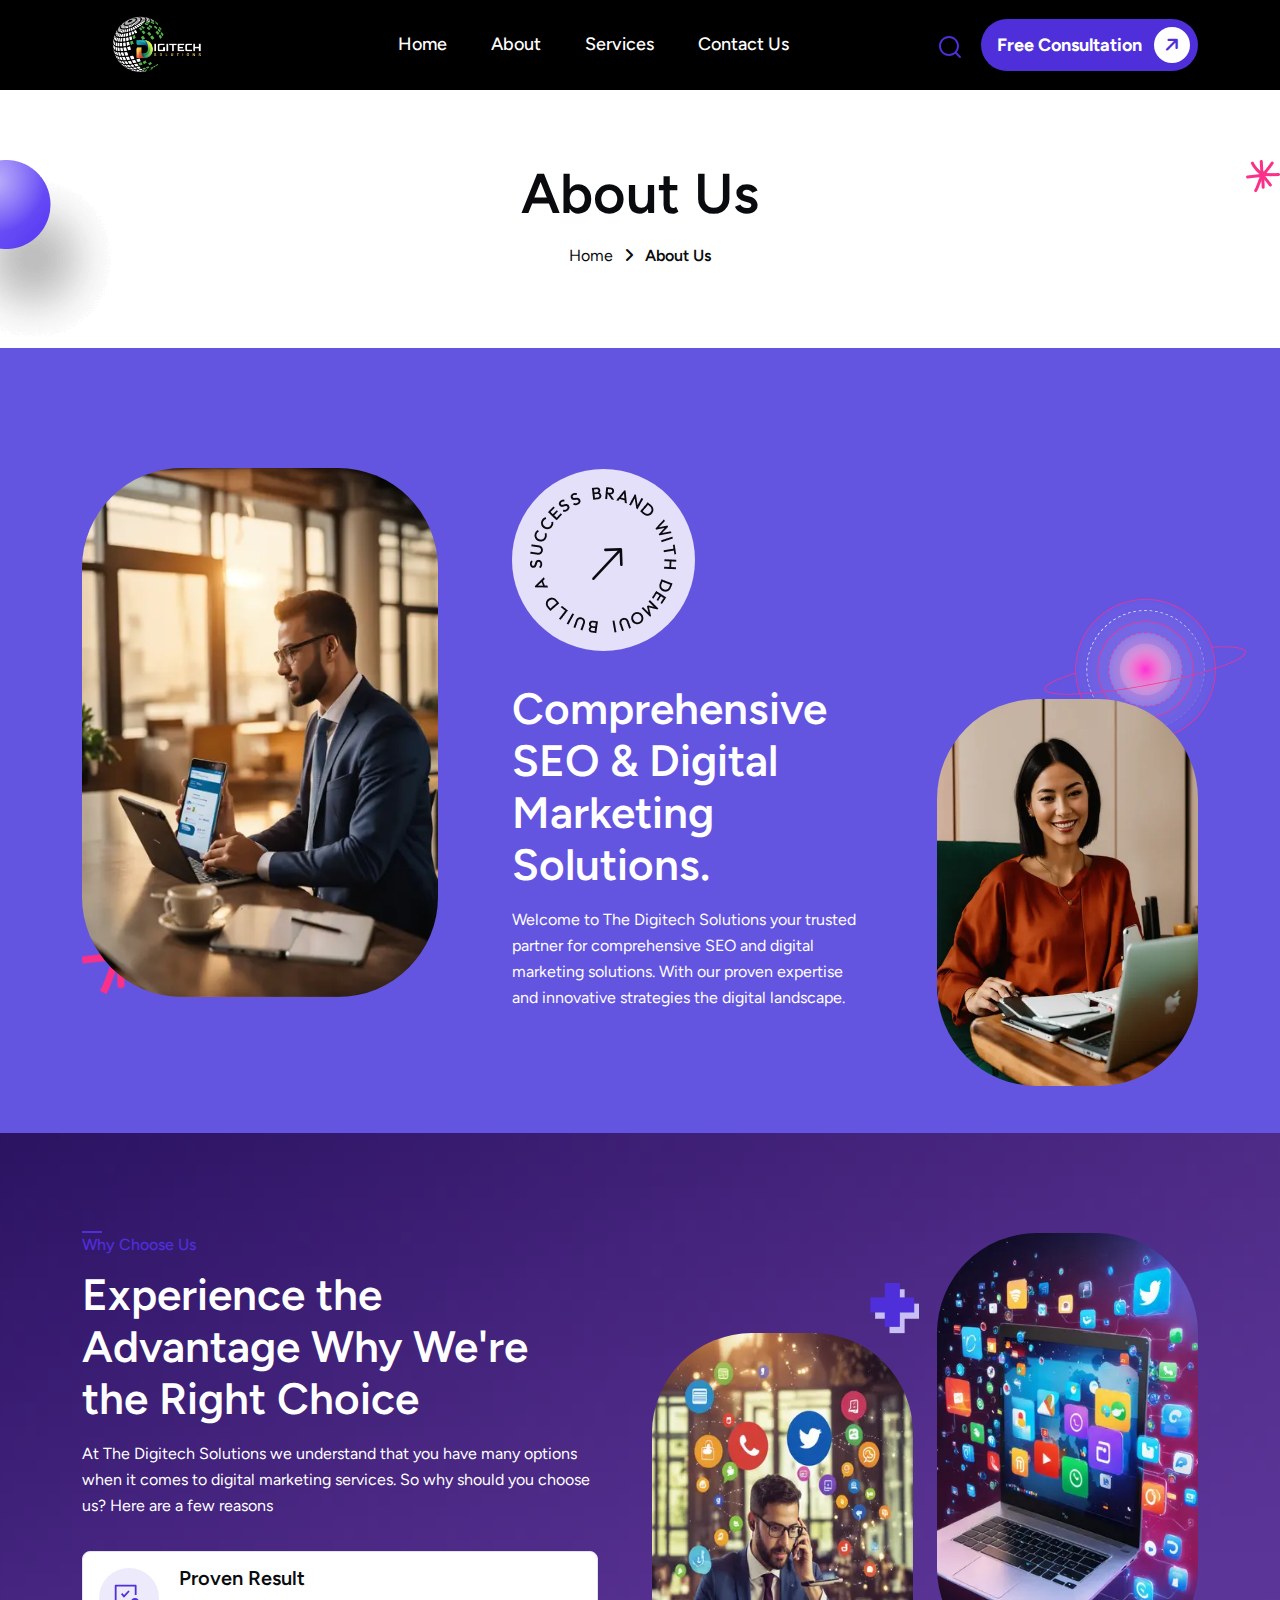
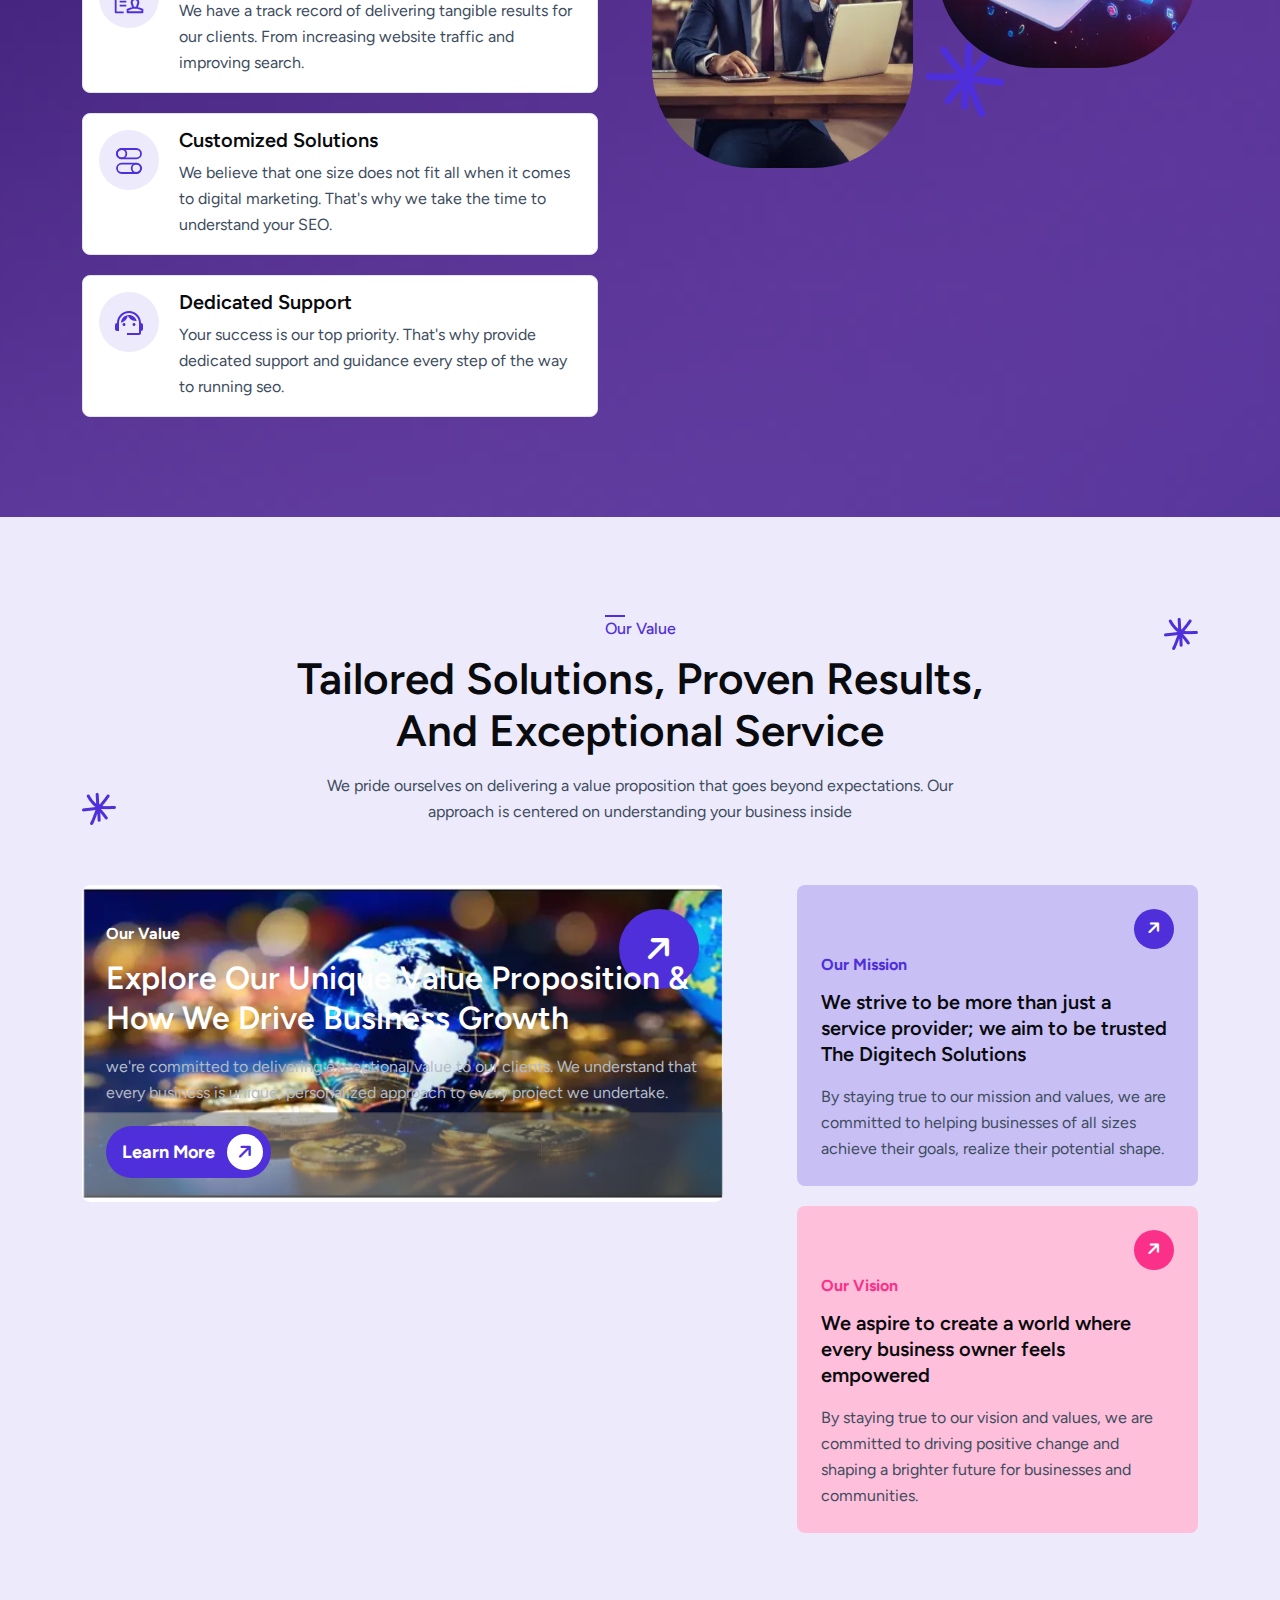
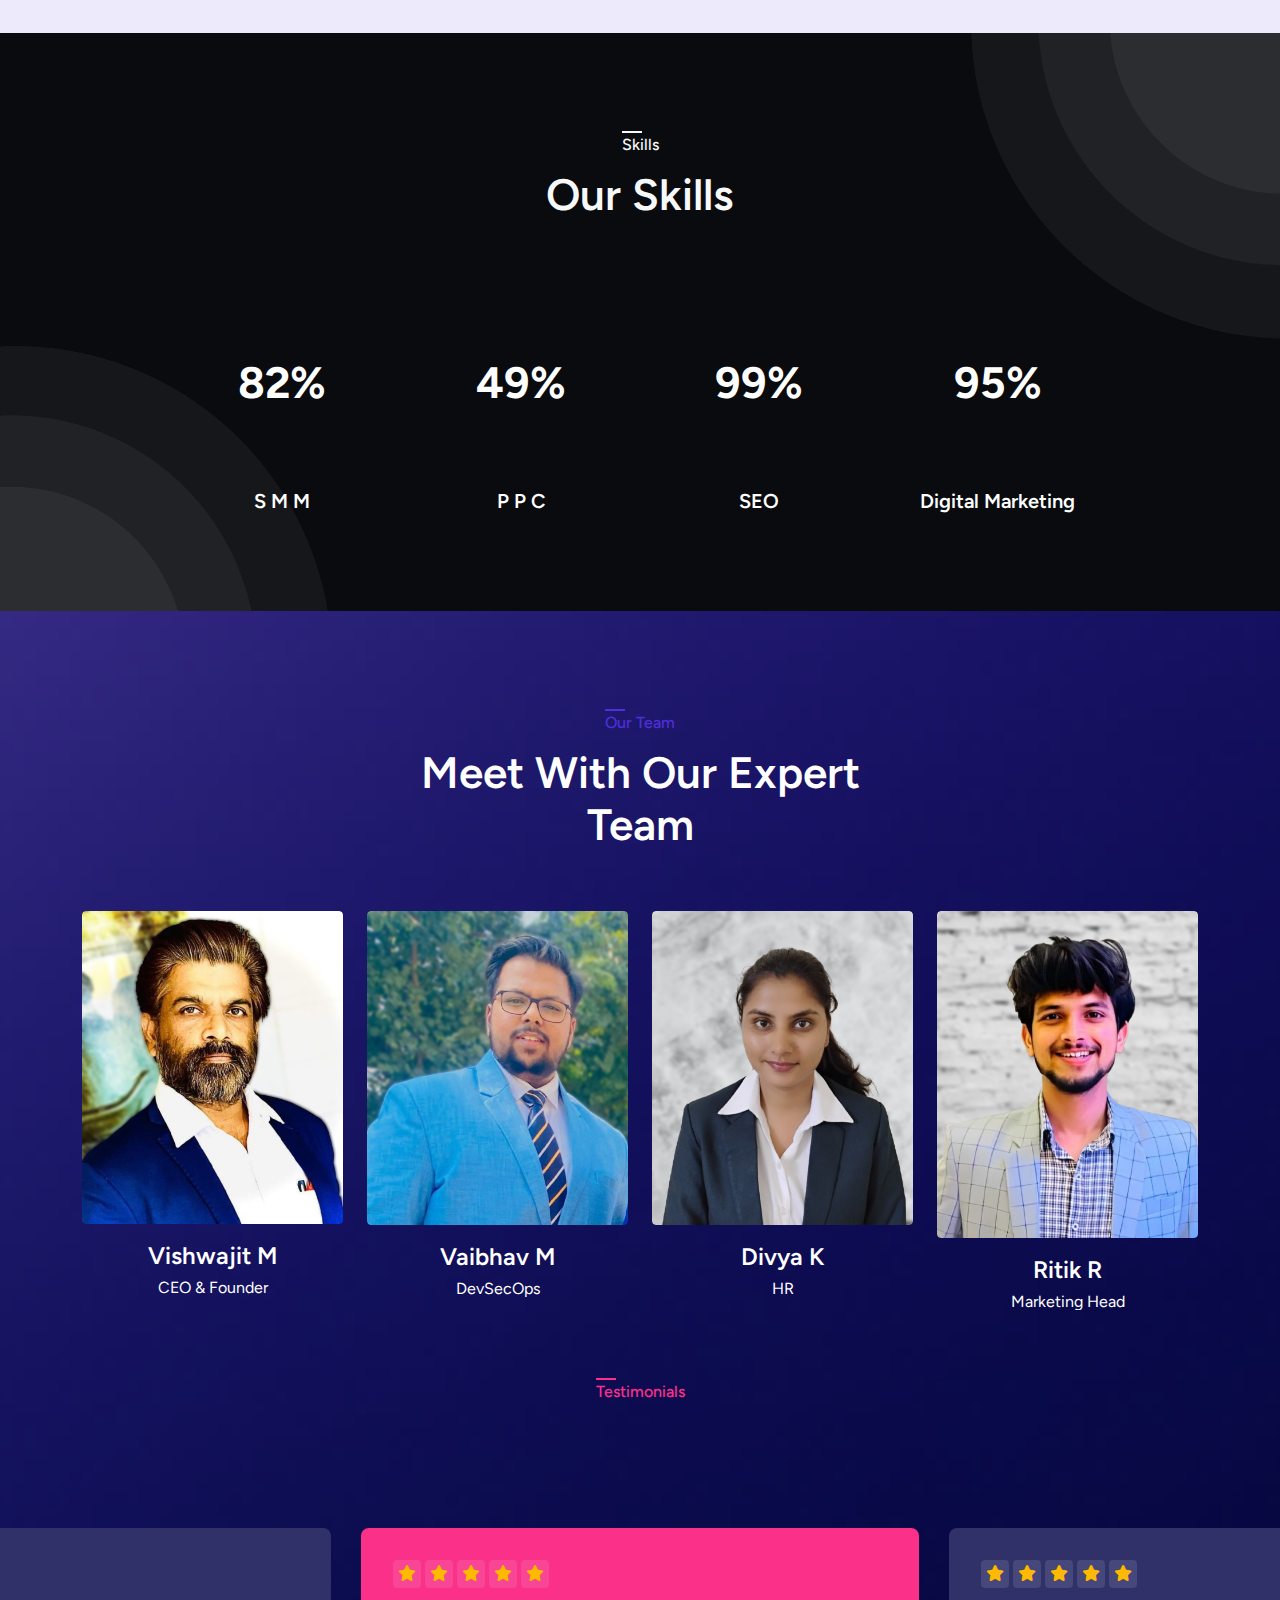
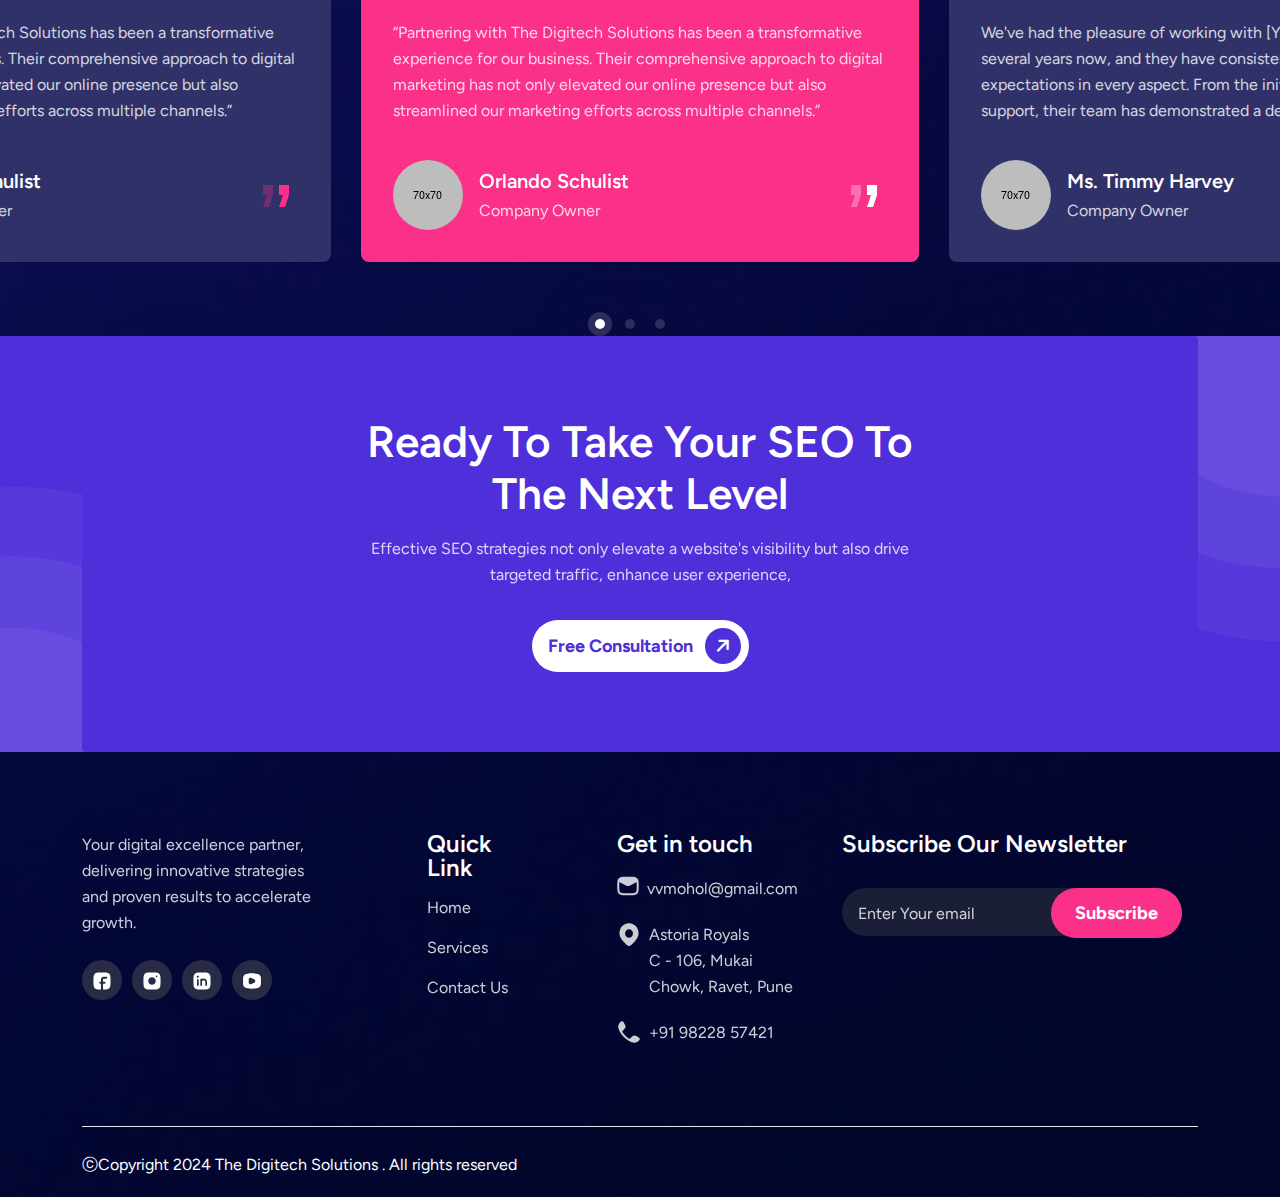
==== about.html @ f311698a "Initial commit" ====
<!DOCTYPE html>
<html lang="en">
<head>
     <meta charset="UTF-8">
     <meta name="viewport" content="width=device-width, initial-scale=1.0">
     <title>The Digitech Solutions</title>

     <!--=====FAB ICON=======-->
    <link rel="shortcut icon" href="assets/img/logo/d1logo.png" type="image/x-icon">

    <!--===== CSS LINK =======-->
    <link rel="stylesheet" href="assets/css/plugins/bootstrap.min.css">
    <link rel="stylesheet" href="assets/css/plugins/aos.css">
    <link rel="stylesheet" href="assets/css/plugins/fontawesome.css">
    <link rel="stylesheet" href="assets/css/plugins/magnific-popup.css">
    <link rel="stylesheet" href="assets/css/plugins/mobile.css">
    <link rel="stylesheet" href="assets/css/plugins/owlcarousel.min.css">
    <link rel="stylesheet" href="assets/css/plugins/sidebar.css">
    <link rel="stylesheet" href="assets/css/plugins/slick-slider.css">
    <link rel="stylesheet" href="assets/css/plugins/nice-select.css">
    <link rel="stylesheet" href="assets/css/main.css">

    <!--=====  JS SCRIPT LINK =======-->
    <script src="assets/js/plugins/jquery-3-6-0.min.js"></script>
</head>
<body class="homepage2-body" style="background-image: url(assets/img/bg/homepage2-bg.png); background-position: center; background-repeat: no-repeat; background-size: cover;">

<!--===== PRELOADER STARTS =======-->
<div class="preloader preloader2">
  <div class="loading-container">
    <div class="loading"></div>
    <div id="loading-icon"><img src="assets/img/logo/preloader.png" alt=""></div>
  </div>
</div>
<!--===== PRELOADER ENDS =======-->
<!--===== PROGRESS STARTS=======-->
<div class="paginacontainer">
     <div class="progress-wrap">
       <svg class="progress-circle svg-content" width="100%" height="100%" viewBox="-1 -1 102 102">
         <path d="M50,1 a49,49 0 0,1 0,98 a49,49 0 0,1 0,-98"/>
       </svg>
     </div>
   </div>
 <!--===== PROGRESS ENDS=======-->
<!--=====HEADER START=======-->
<header>
  <div class="header-area homepage2 header header-sticky d-none d-lg-block " id="header" style="background: black;">
    <div class="container">
      <div class="row">
        <div class="col-lg-12">
          <div class="header-elements">
            <div class="site-logo">
              <a href="index.html"><img src="assets/img/logo/ddlogo.png" alt=""></a>
            </div>
            <div class="main-menu">
              <ul>
                <li><a href="index2.html">Home </a>
                </li>
                <li><a href="about.html">About</a></li>
                <li><a href="service1.html">Services</a>
                </li>
                <!-- <li><a href="#">Blogs <i class="fa-solid fa-angle-down"></i></a>
                <ul class="dropdown-padding">
                  <li><a href="blog.html">Blog One</a></li>
                  <li><a href="blog-left.html">Blog Left</a></li>
                  <li><a href="blog-right.html">Blog Right</a></li>
                  <li><a href="blog-single.html">Blog Single</a></li>
                </ul>
                </li> -->
                <!-- <li><a href="#">Pages <i class="fa-solid fa-angle-down"></i></a>
                  <ul class="dropdown-padding">
                    <li><a href="case.html">Case Study</a></li>
                    <li><a href="case-single.html">Case Study Single</a></li>
                    <li><a href="team.html">Our Team</a></li>
                    <li><a href="pricing.html">Pricing Plan</a></li>
                    <li><a href="testimonials.html">Testimonials</a></li>
                    <li><a href="faq.html">FAQ</a></li>
                    <li><a href="404.html">404</a></li>
                  </ul>
                </li> -->
                <li><a href="contact.html">Contact Us</a></li>
              </ul>
            </div>
            <div class="btn-area">
              <div class="search-icon header__search header-search-btn">
                <a href="#"><img src="assets/img/icons/search-icons1.svg" alt=""></a>
              </div>
              <a href="contact.html" class="header-btn1">Free Consultation <span><i class="fa-solid fa-arrow-right"></i></span></a>
            </div>

            <div class="header-search-form-wrapper">
              <div class="tx-search-close tx-close"><i class="fa-solid fa-xmark"></i></div>
              <div class="header-search-container">
                  <form role="search" class="search-form">
                  <input type="search"  class="search-field" placeholder="Search …" value="" name="s">
                  <button type="submit" class="search-submit"><img src="assets/img/icons/search-icons1.svg" alt=""></button>
                  </form>
              </div>
          </div>
          <div class="body-overlay"></div>
          </div>
        </div>
      </div>
    </div>
  </div>
</header>
  <!--=====HEADER END =======-->

  <!--===== MOBILE HEADER STARTS =======-->
 <div class="mobile-header mobile-haeder2 d-block d-lg-none">
  <div class="container-fluid">
    <div class="col-12">
      <div class="mobile-header-elements">
        <div class="mobile-logo">
          <a href="index.html"><img src="assets/img/logo/ddlogo.png" alt="" style="width: 157px; height: 67.676px; object-fit: cover;"></a>
        </div>
        <div class="mobile-nav-icon dots-menu">
          <i class="fa-solid fa-bars"></i>
        </div>
      </div>
    </div>
  </div>
</div>

<div class="mobile-sidebar mobile-sidebar2">
  <div class="logosicon-area">
    <div class="logos">
      <img src="assets/img/logo/ddlogo.png" alt="" style="width: 157px; height: 67.676px; object-fit: cover;">
    </div>
    <div class="menu-close">
      <i class="fa-solid fa-xmark"></i>
    </div>
   </div>
  <div class="mobile-nav mobile-nav1">
    <ul class="mobile-nav-list nav-list1">
      <li><a href="index2.html" >Home </a> </li>
      <li><a href="about.html">About</a></li>
      <li><a href="service1.html">Services</a></li>
      <!-- <li><a href="#">Blogs</a></li> -->
      <li><a href="contact.html">Contact Us</a></li>
    </ul>

    <div class="allmobilesection">
      <a href="contact.html"  class="header-btn3">Get Started</a>
      <div class="single-footer">
        <h3>Contact Info</h3>
        <div class="footer1-contact-info">
          <div class="contact-info-single">
            <div class="contact-info-icon">
              <i class="fa-solid fa-phone-volume"></i>
            </div>
            <div class="contact-info-text">
              <a href="tel:+3(924)4596512">+91 98228 57421</a>
            </div>
          </div>

          <div class="contact-info-single">
            <div class="contact-info-icon">
              <i class="fa-solid fa-envelope"></i>
            </div>
            <div class="contact-info-text">
              <a href="mailto:info@example.com">vvmohol@gmail.com</a>
            </div>
          </div>

          <div class="single-footer">
            <h3>Our Location</h3>
            
            <div class="contact-info-single">
              <div class="contact-info-icon">
                <i class="fa-solid fa-location-dot"></i>
              </div>
              <div class="contact-info-text">
                <a href="mailto:info@example.com" >Astoria Royals, C - 106, Mukai <br> Chowk, Ravet, Pune - 412101</a>
              </div>
            </div>

          </div>
          <div class="single-footer">
            <h3>Social Links</h3>
            
            <div class="social-links-mobile-menu">
              <ul>
                <li><a href="#"><i class="fa-brands fa-facebook-f"></i></a></li>
                <li><a href="#"><i class="fa-brands fa-instagram"></i></a></li>
                <li><a href="#"><i class="fa-brands fa-linkedin-in"></i></a></li>
                <li><a href="#"><i class="fa-brands fa-youtube"></i></a></li>
              </ul>
            </div>
          </div>
        </div>
      </div>
     </div>
  </div>
</div>
<!--===== MOBILE HEADER STARTS =======-->

<!--===== HERO AREA STARTS =======-->
<div class="about-header-area" style="background-image: url(assets/img/bg/inner-header.png); background-repeat: no-repeat; background-size: cover; background-position: center; background: white;">
    <img src="assets/img/elements/elements1.png" alt="" class="elements1 aniamtion-key-1">
    <img src="assets/img/elements/star2.png" alt="" class="star2 keyframe5">
    <div class="container">
        <div class="row">
            <div class="col-lg-3 m-auto">
                <div class="about-inner-header heading9 text-center">
                    <h1>About Us</h1>
                    <a href="index.html">Home <i class="fa-solid fa-angle-right"></i> <span>About Us</span></a>
                </div>
            </div>
        </div>
    </div>
</div>
<!--===== HERO AREA ENDS =======-->

<!--===== ABOUT AREA STARTS =======-->
<div class="about1-section-area sp6" style="background: #6455E1 !important;">
  <div class="container">
    <div class="row align-items-center">
      <div class="col-lg-4">
        <div class="about-images">
         <figure class="image-anime">
          <img src="assets/img/eight.png" alt="">
         </figure>
          <img src="assets/img/elements/star1.png" alt="" class="star1 keyframe5">
        </div>
      </div>
      <div class="col-lg-5">
        <div class="about-content-area heading2">
          <div class="arrow-circle">
          <a href="about.html">
            <img src="assets/img/elements/elements4.png" alt="" class="elements4 keyframe5">
            <img src="assets/img/icons/arrow.svg" alt="" class="arrow">
          </a>
          </div>
          <h2 style="color: white;">Comprehensive SEO & Digital Marketing Solutions.</h2>
          <p style="color: white;">Welcome to The Digitech Solutions your trusted partner for comprehensive SEO and digital marketing solutions. With our proven expertise and innovative strategies the digital landscape.</p>
          <!-- <div class="btn-area">
            <a href="about.html" class="header-btn1">Learn More<span><i class="fa-solid fa-arrow-right"></i></span></a>
          </div> -->
        </div>
      </div>
      <div class="col-lg-3">
        <div class="about-auhtor-images">
          <img src="assets/img/elements/elements5.png" alt="" class="elements5 keyframe5">
          <figure class="image-anime">
            <img src="assets/img/ten.png" alt="">
           </figure>
        </div>
      </div>
    </div>
  </div>
</div>
<!--===== ABOUT AREA ENDS =======-->

<!--===== TESTIMONIAL AREA STARTS =======
<div class="slider-section-area slider-inner sp5">
    <div class="container">
      <div class="row align-items-center">
        <div class="col-lg-2">
          <div class="sldier-head">
            <p>Trusted by  <br class="d-lg-block d-none"> Companies</p>
          </div>
        </div>
        <div class="col-lg-10">
          <div class="slider-images-area owl-carousel">
            <div class="img1">
              <img src="assets/img/nedd.png" alt="">
            </div>
            <div class="img1">
              <img src="assets/img/elements/brand-img2.png" alt="">
            </div>
            <div class="img1">
              <img src="assets/img/elements/brand-img3.png" alt="">
            </div>
            <div class="img1">
              <img src="assets/img/elements/brand-img4.png" alt="">
            </div>
            <div class="img1">
              <img src="assets/img/elements/brand-img5.png" alt="">
            </div>
          </div>
        </div>
      </div>
    </div>
  </div>
<!--===== TESTIMONIAL AREA ENDS =======-->

<!--===== WORK AREA STARTS =======-->
<div class="works-inner-section-area sp1">
    <div class="container">
        <div class="row">
            <div class="col-lg-6">
                <div class="works-header-area heading2">
                    <h5>Why Choose Us</h5>
                    <h2 style="color: white;">Experience the Advantage Why We're the Right Choice</h2>
                    <p style="color: white;">At The Digitech Solutions we understand that you have many options when it comes to digital marketing services. So why should you choose us? Here are a few reasons</p>
                    <div class="space32"></div>
                    <div class="works-content-box">
                        <div class="icons">
                            <img src="assets/img/icons/works-icons7.svg" alt="">
                        </div>
                        <div class="content">
                            <a>Proven Result</a>
                            <p>We have a track record of delivering tangible results for our clients. From increasing website traffic and improving search. </p>
                        </div>
                    </div>
                    <div class="space20"></div>
                    <div class="works-content-box">
                        <div class="icons">
                            <img src="assets/img/icons/works-icons8.svg" alt="">
                        </div>
                        <div class="content">
                            <a>Customized Solutions</a>
                            <p>We believe that one size does not fit all when it comes to digital marketing. That's why we take the time to understand your SEO. </p>
                        </div>
                    </div>
                    <div class="space20"></div>
                    <div class="works-content-box">
                        <div class="icons">
                            <img src="assets/img/icons/works-icons9.svg" alt="">
                        </div>
                        <div class="content">
                            <a>Dedicated Support</a>
                            <p>Your success is our top priority. That's why provide dedicated support and guidance every step of the way to running seo.</p>
                        </div>
                    </div>
                </div>
            </div>
            <div class="col-lg-6">
                <div class="about-all-images-area">
                    <img src="assets/img/elements/elements14.png" alt="" class="elements12 keyframe5">
                    <img src="assets/img/elements/elements15.png" alt="" class="elements13 keyframe5">
                    <div class="row">
                      <div class="col-lg-6 col-md-6">
                        <div class="img1 image-anime">
                            <div class="space100"></div>
                          <img src="assets/img/oone.png" alt="">
                        </div>
                      </div>
                      <div class="col-lg-6 col-md-6">
                        <div class="img2 image-anime">
                          <img src="assets/img/ttwo.png" alt="">
                        </div>
                      </div>
                    </div>
                  </div>
            </div>
        </div>
    </div>
</div>
<!--===== WORK AREA ENDS =======-->

<!--===== SERVICE AREA STARTS =======-->
<div class="service2-section-area sp1 bg2">
  <div class="container">
    <div class="row">
      <div class="col-lg-12 m-auto">
        <div class="service2-header heading2 text-center">
          <img src="assets/img/elements/star7.png" alt="" class="star2 keyframe5">
          <img src="assets/img/elements/star7.png" alt="" class="star3 keyframe5">
          <h5>Our Value</h5>
          <h2>Tailored Solutions, Proven Results, <br class="d-md-block d-none"> And Exceptional Service</h2>
          <p>We pride ourselves on delivering a value proposition that goes beyond expectations. Our <br class="d-md-block d-none"> approach is centered on understanding your business inside</p>
        </div>
      </div>
    </div>
    <div class="row">
      <div class="col-lg-7">
        <div class="images-content-area">
          <div class="img1">
            <img src="assets/img/reee.png" alt="">
          </div>
          <div class="content-area">
            <h5>Our Value</h5>
            <a href="service1.html" class="text">Explore Our Unique Value Proposition & How We Drive Business Growth</a>
            <p>we're committed to delivering exceptional value to our clients. We understand that every business is unique, personalized approach to every project we undertake.</p>
            <div class="btn-area">
              <a href="service1.html" class="header-btn1">Learn More <span><i class="fa-solid fa-arrow-right"></i></span>
              </a>
            </div>
          </div>
          <div class="arrow-area">
            <a href="service1.html"><i class="fa-solid fa-arrow-right"></i></a>
          </div>
        </div>
      </div>
      <div class="col-lg-5">
        <div class="service-all-boxes">
          <div class="row">
            <div class="col-lg-12 col-md-6">
              <div class="service2-auhtor-boxarea">
                <div class="arrow">
                  <a href="service1.html"><i class="fa-solid fa-arrow-right"></i></a>
                </div>
                <div class="content-area">
                  <h5>Our Mission</h5>
                  <a href="service1.html">We strive to be more than just a service provider; we aim to be trusted The Digitech Solutions </a>
                  <p>By staying true to our mission and values, we are committed to helping businesses of all sizes achieve their goals, realize their potential shape.</p>
                </div>
              </div>
            </div>

            <div class="col-lg-12 col-md-6">
              <div class="service2-auhtor2-boxarea">
                <div class="arrow">
                  <a href="service1.html"><i class="fa-solid fa-arrow-right"></i></a>
                </div>
                <div class="content-area">
                  <h5>Our Vision</h5>
                  <a href="service1.html">We aspire to create a world where every business owner feels empowered</a>
                  <p>By staying true to our vision and values, we are committed to driving positive change and shaping a brighter future for businesses and communities.</p>
                </div>
              </div>
            </div>
          </div>
        </div>
      </div>
    </div>
  </div>
</div>
<!--===== SERVICE AREA ENDS =======-->
<!--===== SKILLS AREA STARTS =======-->
<div class="skills-section-area sp2">
    <img src="assets/img/bg/cta-bg1.png" alt="" class="cta-bg1 aniamtion-key-2">
    <img src="assets/img/bg/cta-bg2.png" alt="" class="cta-bg2 aniamtion-key-1">
    <div class="container">
        <div class="row">
            <div class="col-lg-3 m-auto">
                <div class="skills-header text-center heading2">
                    <h5>Skills</h5>
                    <h2>Our Skills</h2>
                </div>
            </div>
        </div>
        <div class="col-lg-10 m-auto">
          <div class="circle-progress-area">
            <div class="row">
              <div class="col-lg-3 col-md-6">
                <div class="progresbar">
                  <div class="progressbar">
                     <div class="circle" data-percent="82">
                      <canvas></canvas>
                         <div>82%</div>
                    </div>
                  </div>
                  <p>S M M</p>
                </div>
              </div>
  
              <div class="col-lg-3 col-md-6">
                <div class="progresbar">
                  <div class="progressbar">
                    <div class="circle two" data-percent="49">
                      <canvas></canvas>
                        <div>49%</div>
                   </div>
                 </div>
                 <p>P P C</p>
                </div>
              </div>
  
              <div class="col-lg-3 col-md-6">
                <div class="progresbar">
                  <div class="progressbar">
                    <div class="circle three" data-percent="99">
                      <canvas></canvas>
                       <div>99%</div>
                    </div>
                   </div>
                   <p>SEO</p>
                </div>
              </div>
  
              <div class="col-lg-3 col-md-6">
                <div class="progresbar">
                  <div class="progressbar">
                    <div class="circle four" data-percent="95">
                      <canvas></canvas>
                       <div>95%</div>
                    </div>
                   </div>
                   <p>Digital Marketing</p>
                </div>
              </div>
          </div>
          </div>
        </div>
    </div>
</div>
<!--===== SKILLS AREA ENDS =======-->
<!--===== TEAM AREA STARTS =======-->
<div class="team-inner-section-area sp2">
    <div class="container">
      <div class="row">
        <div class="col-lg-6 m-auto">
          <div class="team2-header-area text-center heading2">
            <h5>Our Team</h5>
            <h2 style="color: white;">Meet With Our Expert Team</h2>
          </div>
        </div>
      </div>
      <div class="row">
        <div class="col-lg-3 col-md-6">
          <div class="team-boxarea">
            <div class="img1">
              <img src="assets/img/team/team1.png" alt="">
            </div>
            <!-- <ul>
              <li><a href="#"><img src="assets/img/icons/facebook.svg" alt=""></a></li>
              <li><a href="#"><img src="assets/img/icons/instagram.svg" alt=""></a></li>
              <li><a href="#"><img src="assets/img/icons/linkedin.svg" alt=""></a></li>
              <li><a href="#" class="m-0"><img src="assets/img/icons/youtube.svg" alt=""></a></li>
            </ul> -->
            <div class="content">
              <a href="team.html" style="color: white;">Vishwajit M</a>
              <p  style="color: white;">CEO & Founder</p>
            </div>
          </div>
        </div>
  
        <div class="col-lg-3 col-md-6">
          <div class="team-boxarea">
            <div class="img1">
              <img src="assets/img/team/team2.png" alt="">
            </div>
            <!-- <ul>
                <li><a href="#"><img src="assets/img/icons/facebook.svg" alt=""></a></li>
                <li><a href="#"><img src="assets/img/icons/instagram.svg" alt=""></a></li>
                <li><a href="#"><img src="assets/img/icons/linkedin.svg" alt=""></a></li>
                <li><a href="#" class="m-0"><img src="assets/img/icons/youtube.svg" alt=""></a></li>
            </ul> -->
            <div class="content">
              <a href="team.html" style="color: white;">Vaibhav M</a>
              <p style="color: white;">DevSecOps</p>
            </div>
          </div>
        </div>
  
        <div class="col-lg-3 col-md-6">
          <div class="team-boxarea">
            <div class="img1">
              <img src="assets/img/team/team3.png" alt="">
            </div>
            <!-- <ul>
                <li><a href="#"><img src="assets/img/icons/facebook.svg" alt=""></a></li>
                <li><a href="#"><img src="assets/img/icons/instagram.svg" alt=""></a></li>
                <li><a href="#"><img src="assets/img/icons/linkedin.svg" alt=""></a></li>
                <li><a href="#" class="m-0"><img src="assets/img/icons/youtube.svg" alt=""></a></li>
            </ul> -->
            <div class="content">
              <a href="team.html" style="color: white;">Divya K </a>
              <p style="color: white;">HR</p>
            </div>
          </div>
        </div>
  
        <div class="col-lg-3 col-md-6">
          <div class="team-boxarea m-0">
            <div class="img1">
              <img src="assets/img/team/team4.png" alt="">
            </div>
            <!-- <ul>
                <li><a href="#"><img src="assets/img/icons/facebook.svg" alt=""></a></li>
                <li><a href="#"><img src="assets/img/icons/instagram.svg" alt=""></a></li>
                <li><a href="#"><img src="assets/img/icons/linkedin.svg" alt=""></a></li>
                <li><a href="#" class="m-0"><img src="assets/img/icons/youtube.svg" alt=""></a></li>
            </ul> -->
            <div class="content">
              <a href="team.html" style="color: white;">Ritik R</a>
              <p style="color: white;">Marketing Head</p>
            </div>
          </div>
        </div>
      </div>
    </div>
  </div>
  <!--===== TEAM AREA ENDS =======-->

<!--===== TESTIMONIAL AREA STARTS =======-->
<div class="testimonial2-section-area">
  <div class="container">
    <div class="row">
      <div class="col-lg-5 m-auto">
        <div class="testimonial-header heading4 text-center">
          <h5>Testimonials</h5>
          <h2 class="text-anime-style-3">What Our Client Say</h2>
        </div>
      </div>
    </div>
    <div class="col-lg-6 m-auto">
      <div class="testimonial2-owl-carousel-area owl-carousel">
        <div class="testimonial-author-box">
          <ul>
            <li><i class="fa-solid fa-star"></i></li>
            <li><i class="fa-solid fa-star"></i></li>
            <li><i class="fa-solid fa-star"></i></li>
            <li><i class="fa-solid fa-star"></i></li>
            <li><i class="fa-solid fa-star"></i></li>
          </ul>
          <p class="pera">“Partnering with The Digitech Solutions has been a transformative experience for our business. Their comprehensive approach to digital marketing has not only elevated our online presence but also streamlined our marketing efforts across multiple channels.”</p>
          <div class="content-area">
            <div class="images-content">
              <div class="img1">
                <img src="assets/img/all-images/testimonial-img3.png" alt="">
              </div>
              <div class="content">
                <a href="team.html">Orlando Schulist</a>
                <p>Company Owner</p>
              </div>
            </div>
            <img src="assets/img/icons/quito1.svg" alt="" class="quito1">
          </div>
        </div>

        <div class="testimonial-author-box">
          <ul>
            <li><i class="fa-solid fa-star"></i></li>
            <li><i class="fa-solid fa-star"></i></li>
            <li><i class="fa-solid fa-star"></i></li>
            <li><i class="fa-solid fa-star"></i></li>
            <li><i class="fa-solid fa-star"></i></li>
          </ul>
          <p class="pera">We've had the pleasure of working with [Your Company Name] for several years now, and they have consistently exceeded our expectations in every aspect. From the initial consultation to ongoing support, their team has demonstrated a deep understanding.”</p>
          <div class="content-area">
            <div class="images-content">
              <div class="img1">
                <img src="assets/img/all-images/testimonial-img4.png" alt="">
              </div>
              <div class="content">
                <a href="team.html">Ms. Timmy Harvey</a>
                <p>Company Owner</p>
              </div>
            </div>
            <img src="assets/img/icons/quito1.svg" alt="" class="quito1">
          </div>
        </div>
        <div class="testimonial-author-box">
          <ul>
            <li><i class="fa-solid fa-star"></i></li>
            <li><i class="fa-solid fa-star"></i></li>
            <li><i class="fa-solid fa-star"></i></li>
            <li><i class="fa-solid fa-star"></i></li>
            <li><i class="fa-solid fa-star"></i></li>
          </ul>
          <p class="pera">“Partnering with The Digitech Solutions has been a transformative experience for our business. Their comprehensive approach to digital marketing has not only elevated our online presence but also streamlined our marketing efforts across multiple channels.”</p>
          <div class="content-area">
            <div class="images-content">
              <div class="img1">
                <img src="assets/img/all-images/testimonial-img3.png" alt="">
              </div>
              <div class="content">
                <a href="team.html">Orlando Schulist</a>
                <p>Company Owner</p>
              </div>
            </div>
            <img src="assets/img/icons/quito1.svg" alt="" class="quito1">
          </div>
        </div>
      </div>
    </div>
  </div>
</div>
<!--===== TESTIMONIAL AREA ENDS =======-->

<!--===== CTA AREA STARTS =======-->
<div class="cta-section-area">
  <img src="assets/img/bg/cta-bg1.png" alt="" class="cta-bg1 aniamtion-key-2">
  <img src="assets/img/bg/cta-bg2.png" alt="" class="cta-bg2 aniamtion-key-1">
  <div class="container">
    <div class="row">
      <div class="col-lg-12 m-auto">  
        <div class="cta-header-area text-center sp4 heading2">
          <h2>Ready To Take Your SEO To <br class="d-md-block d-none"> The Next Level</h2>
          <p>Effective SEO strategies not only elevate a website's visibility but also drive <br class="d-md-block d-none"> targeted traffic, enhance user experience,</p>
          <div class="btn-area text-center">
            <a href="contact.html" class="header-btn1">Free Consultation <span><i class="fa-solid fa-arrow-right"></i></span></a>
          </div>
        </div>
      </div>
    </div>
  </div>
</div>
<!--===== CTA AREA ENDS =======-->

<!--===== FOOTER AREA STARTS =======-->
<div class="footer2-section-area">
  <div class="container">
    <div class="row">
      <div class="col-lg-3 col-md-6">
        <div class="footer-logo-area">
          <!-- <img src="assets/img/logo/ddlogo.png" alt=""> -->
          <p>Your digital excellence partner, delivering innovative strategies and proven results to accelerate growth.</p>
          <ul>
            <li><a href="#"><img src="assets/img/icons/facebook.svg" alt=""></a></li>
            <li><a href="#"><img src="assets/img/icons/instagram.svg" alt=""></a></li>
            <li><a href="#"><img src="assets/img/icons/linkedin.svg" alt=""></a></li>
            <li><a href="#"><img src="assets/img/icons/youtube.svg" alt=""></a></li>
          </ul>
        </div>
      </div>

      <div class="col-lg-2 col-md-6">
        <div class="footer-logo-area1">
          <h3>Quick Link</h3>
          <ul>
          <li><a href="index2.html">Home</a></li>
          <li><a href="service1.html">Services</a></li>
          <li><a href="contact.html">Contact Us</a></li>
          </ul>
        </div>
      </div>

      <div class="col-lg-3 col-md-6">
        <div class="footer-logo-area2">
          <h3>Get in touch</h3>
          <ul>
            <li><a href="mailto"><img src="assets/img/icons/email.svg" alt=""><span>vvmohol@gmail.com</span></a></li>
            <li><a href="#"><img src="assets/img/icons/location.svg" alt=""><span>Astoria Royals <br class="d-lg-block d-none"> C - 106, Mukai <br class="d-lg-block d-none"> Chowk, Ravet, Pune</span></a></li>
            <li><a href="tel:123-456-7890"><img src="assets/img/icons/phone.svg" alt=""><span>+91 98228 57421</span></a></li>
          </ul>
        </div>
      </div>
      <div class="col-lg-4 col-md-6">
        <div class="footer-logo-area3">
          <h3>Subscribe Our Newsletter</h3>
          <form action="#">
            <input type="text" placeholder="Enter Your email">
            <button class="header-btn4"> Subscribe</button>
          </form>
        </div>
      </div>
    </div>
    <div class="space80 d-lg-block d-none"></div>
    <div class="space40 d-lg-none d-block"></div>
    <div class="row">
      <div class="col-lg-12">
        <div class="copyright-area">
          <div class="pera">
            <p>ⓒCopyright 2024 The Digitech Solutions . All rights reserved</p>
          </div>
          <!-- <ul>
            <li><a href="#">Terms & Conditions</a></li>
            <li><a href="#" class="m-0"> Privacy Policy </a></li>
          </ul> -->
        </div>
      </div>
    </div>
  </div>
</div>
<!--===== FOOTER AREA ENDS =======-->

<!--===== JS SCRIPT LINK =======-->
<script src="assets/js/plugins/bootstrap.min.js"></script>
<script src="assets/js/plugins/fontawesome.js"></script>
<script src="assets/js/plugins/aos.js"></script>
<script src="assets/js/plugins/counter.js"></script>
<script src="assets/js/plugins/gsap.min.js"></script>
<script src="assets/js/plugins/ScrollTrigger.min.js"></script>
<script src="assets/js/plugins/Splitetext.js"></script>
<script src="assets/js/plugins/sidebar.js"></script>
<script src="assets/js/plugins/magnific-popup.js"></script>
<script src="assets/js/plugins/mobilemenu.js"></script>
<script src="assets/js/plugins/owlcarousel.min.js"></script>
<script src="assets/js/plugins/gsap-animation.js"></script>
<script src="assets/js/plugins/nice-select.js"></script>
<script src="assets/js/plugins/waypoints.js"></script>
<script src="assets/js/plugins/slick-slider.js"></script>
<script src="assets/js/plugins/circle-progress.js"></script>
<script src="assets/js/main.js"></script>

</body>
</html>
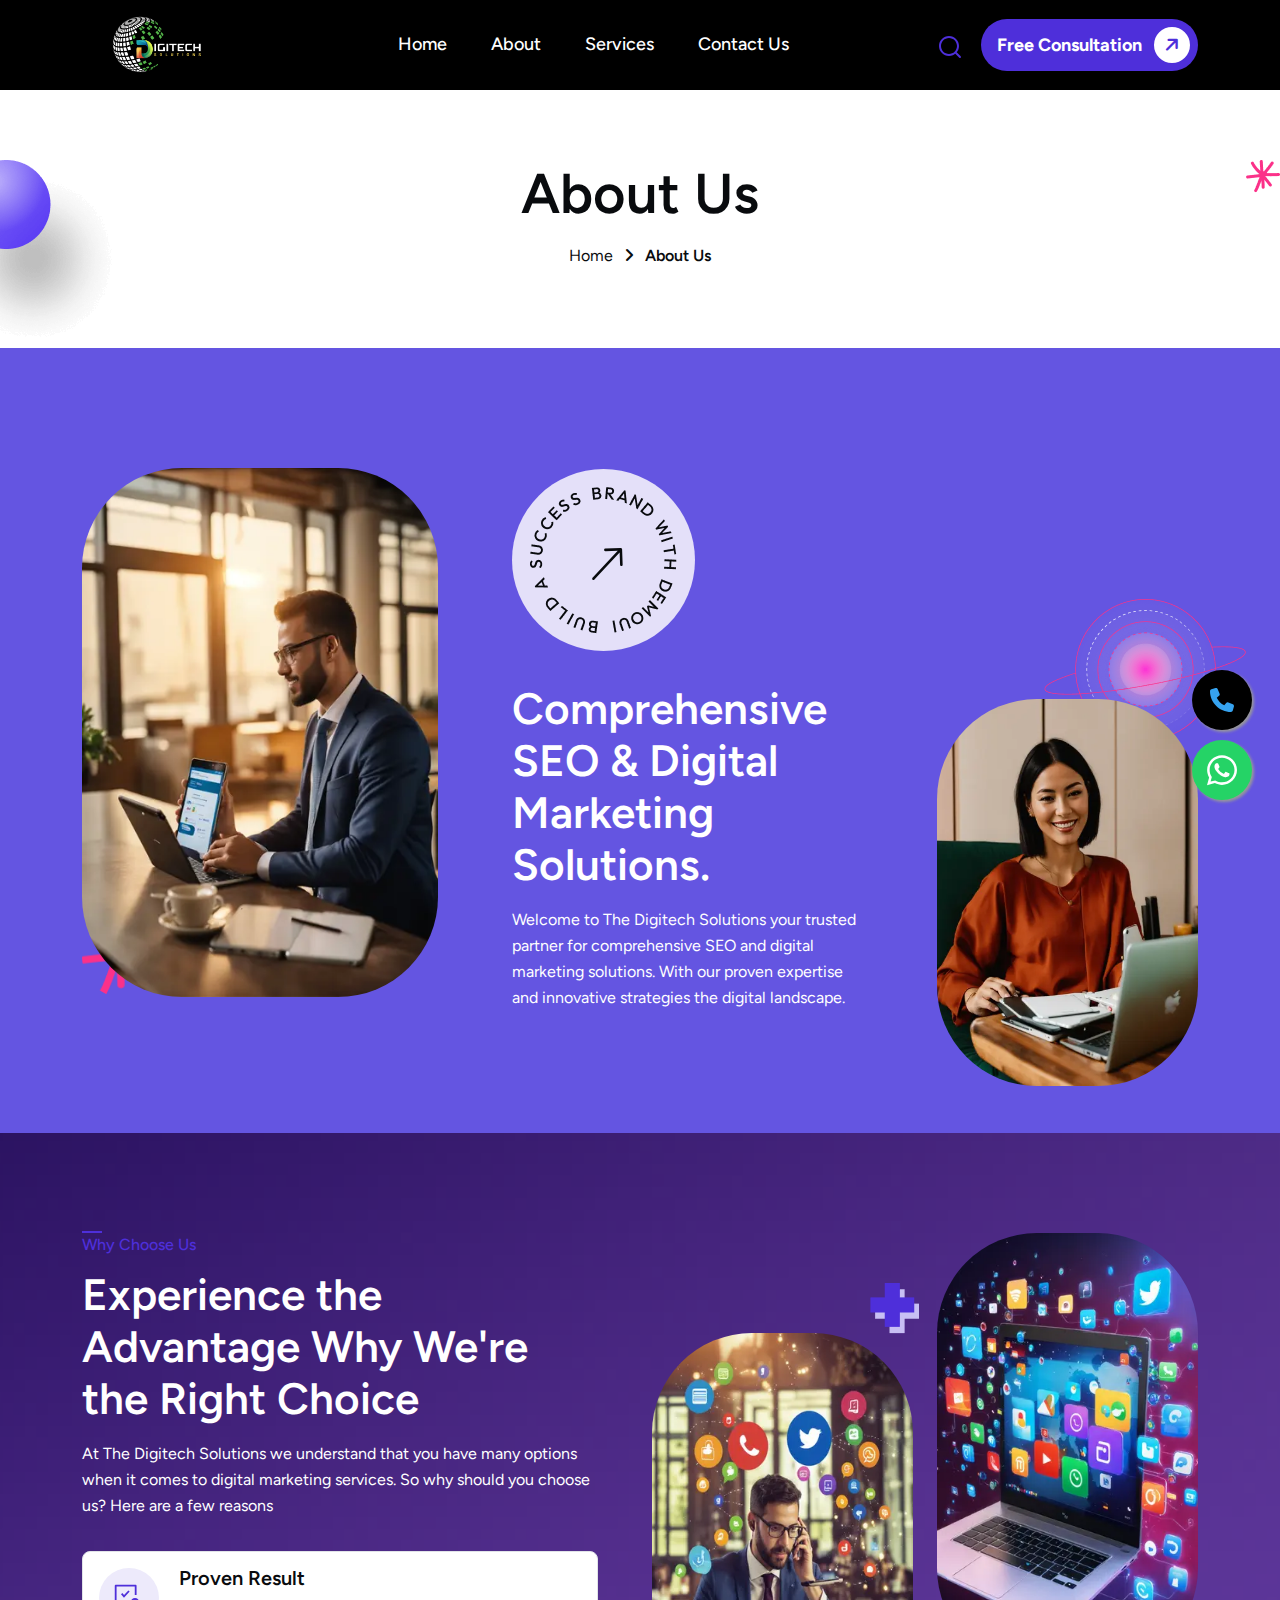
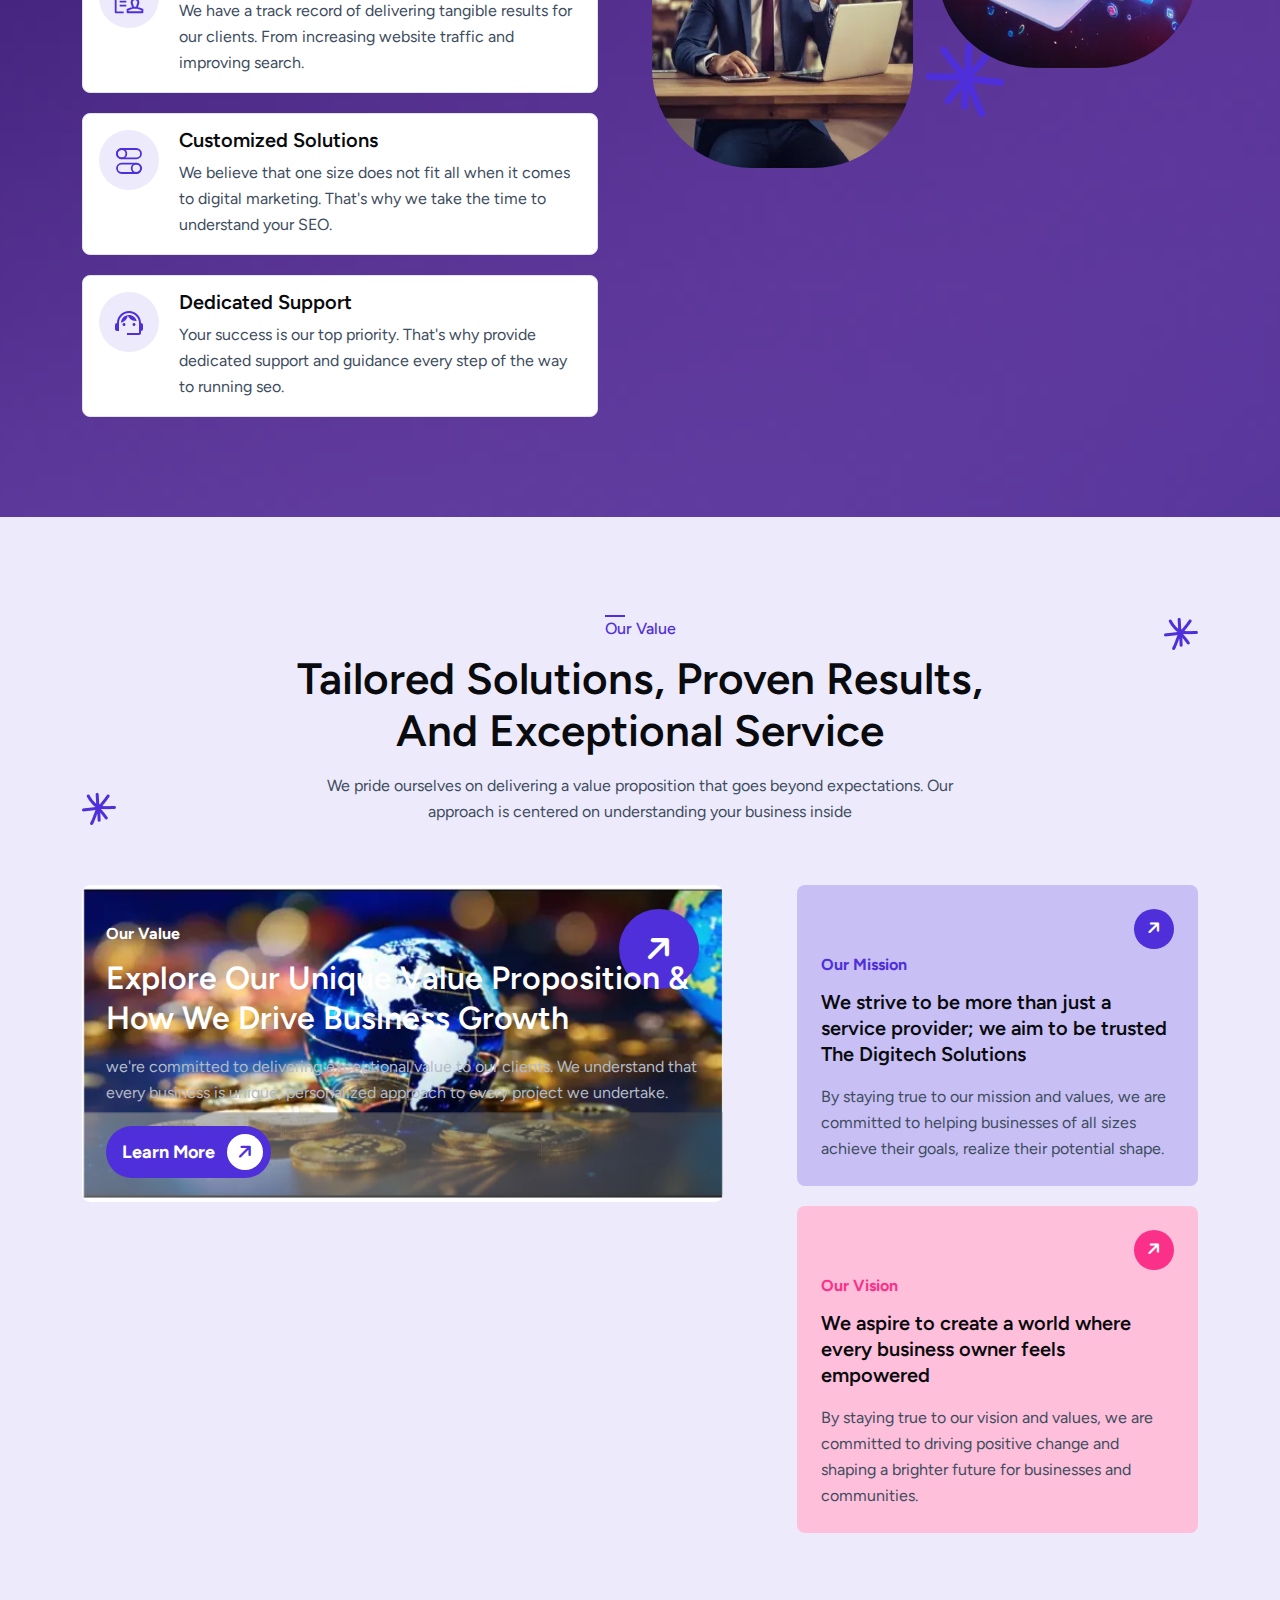
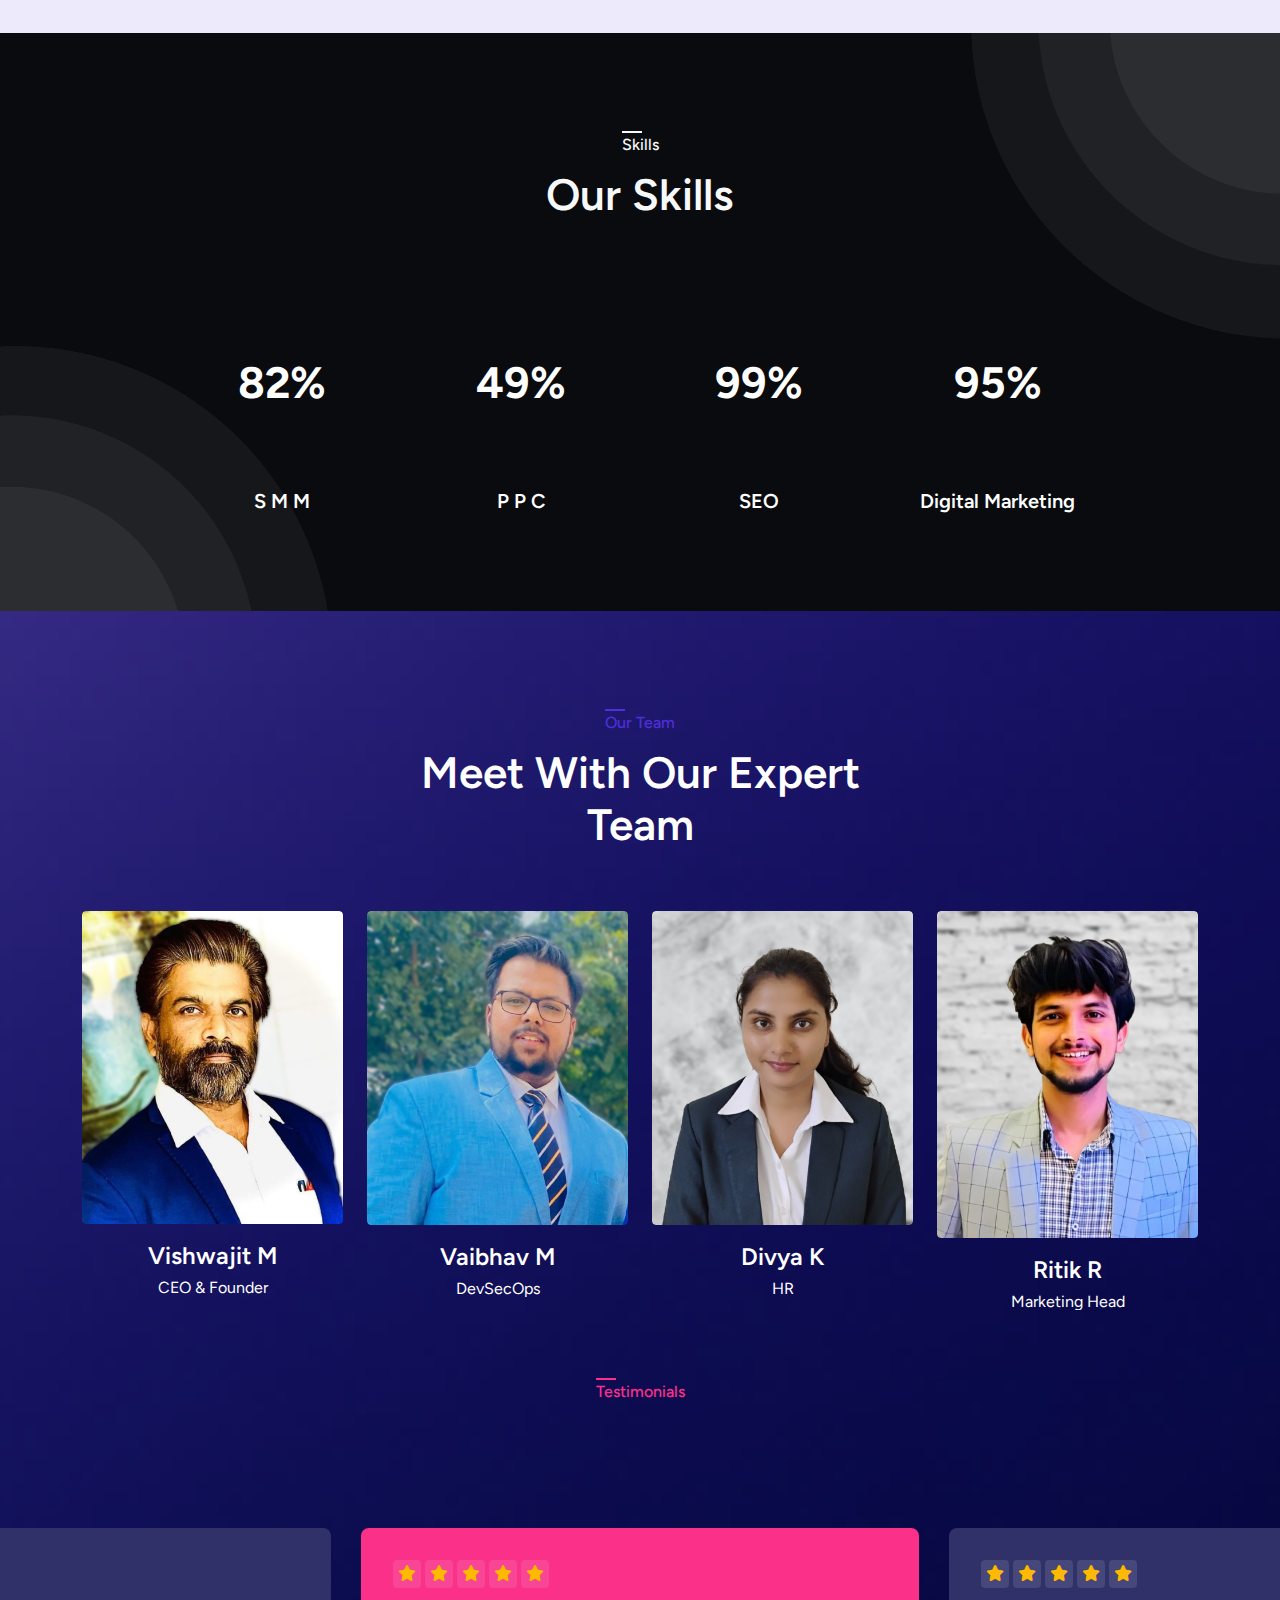
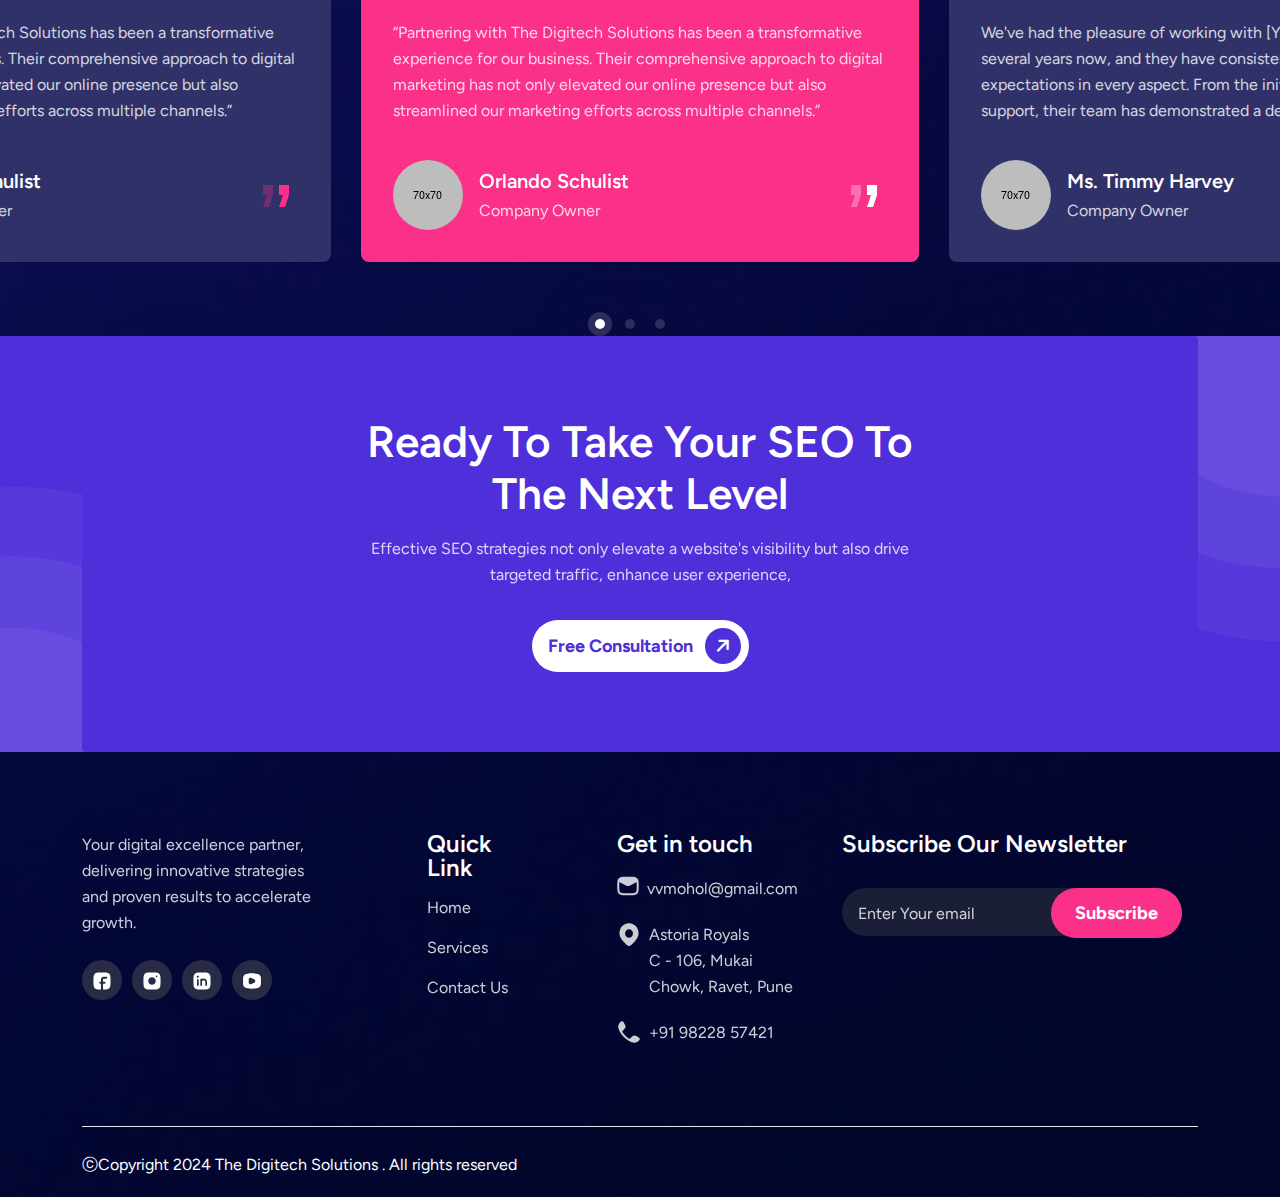
==== commit 86cba653: "added floating button to all pages" ====
--- a/about.html
+++ b/about.html
@@ -24,6 +24,22 @@
     <script src="assets/js/plugins/jquery-3-6-0.min.js"></script>
 </head>
 <body class="homepage2-body" style="background-image: url(assets/img/bg/homepage2-bg.png); background-position: center; background-repeat: no-repeat; background-size: cover;">
+
+  <!--===== FLOATING SECTION STARTS =======-->
+<!--===== CALLING FLOATING BUTTON STARTS =======-->
+<a href="tel:+919822857421" class="call-icon" target="_blank">
+  <svg xmlns="http://www.w3.org/2000/svg" height="24" width="24" viewBox="0 0 512 512"><path fill="#36a3f0" d="M164.9 24.6c-7.7-18.6-28-28.5-47.4-23.2l-88 24C12.1 30.2 0 46 0 64C0 311.4 200.6 512 448 512c18 0 33.8-12.1 38.6-29.5l24-88c5.3-19.4-4.6-39.7-23.2-47.4l-96-40c-16.3-6.8-35.2-2.1-46.3 11.6L304.7 368C234.3 334.7 177.3 277.7 144 207.3L193.3 167c13.7-11.2 18.4-30 11.6-46.3l-40-96z"/></svg>
+  </svg>
+</a>
+<!--===== CALLING FLOATING BUTTON ENDS =======-->
+<!--===== WHATSAPP FLOATING BUTTON STARTS =======-->
+<a href="https://wa.link/oeji2m" class="whatsapp-icon" target="_blank">
+  <svg xmlns="http://www.w3.org/2000/svg" viewBox="0 0 448 512" class="whatsapp-icon-svg">
+    <path d="M380.9 97.1C339 55.1 283.2 32 223.9 32c-122.4 0-222 99.6-222 222 0 39.1 10.2 77.3 29.6 111L0 480l117.7-30.9c32.4 17.7 68.9 27 106.1 27h.1c122.3 0 224.1-99.6 224.1-222 0-59.3-25.2-115-67.1-157zm-157 341.6c-33.2 0-65.7-8.9-94-25.7l-6.7-4-69.8 18.3L72 359.2l-4.4-7c-18.5-29.4-28.2-63.3-28.2-98.2 0-101.7 82.8-184.5 184.6-184.5 49.3 0 95.6 19.2 130.4 54.1 34.8 34.9 56.2 81.2 56.1 130.5 0 101.8-84.9 184.6-186.6 184.6zm101.2-138.2c-5.5-2.8-32.8-16.2-37.9-18-5.1-1.9-8.8-2.8-12.5 2.8-3.7 5.6-14.3 18-17.6 21.8-3.2 3.7-6.5 4.2-12 1.4-32.6-16.3-54-29.1-75.5-66-5.7-9.8 5.7-9.1 16.3-30.3 1.8-3.7.9-6.9-.5-9.7-1.4-2.8-12.5-30.1-17.1-41.2-4.5-10.8-9.1-9.3-12.5-9.5-3.2-.2-6.9-.2-10.6-.2-3.7 0-9.7 1.4-14.8 6.9-5.1 5.6-19.4 19-19.4 46.3 0 27.3 19.9 53.7 22.6 57.4 2.8 3.7 39.1 59.7 94.8 83.8 35.2 15.2 49 16.5 66.6 13.9 10.7-1.6 32.8-13.4 37.4-26.4 4.6-13 4.6-24.1 3.2-26.4-1.3-2.5-5-3.9-10.5-6.6z"/>
+  </svg>
+</a>
+<!--===== WHATSAPP FLOATING BUTTON ENDS =======-->
+<!--===== FLOATING SECTION ENDS =======-->
 
 <!--===== PRELOADER STARTS =======-->
 <div class="preloader preloader2">
@@ -54,7 +70,7 @@
             </div>
             <div class="main-menu">
               <ul>
-                <li><a href="index2.html">Home </a>
+                <li><a href="index.html">Home </a>
                 </li>
                 <li><a href="about.html">About</a></li>
                 <li><a href="service1.html">Services</a>
@@ -133,7 +149,7 @@
    </div>
   <div class="mobile-nav mobile-nav1">
     <ul class="mobile-nav-list nav-list1">
-      <li><a href="index2.html" >Home </a> </li>
+      <li><a href="index.html" >Home </a> </li>
       <li><a href="about.html">About</a></li>
       <li><a href="service1.html">Services</a></li>
       <!-- <li><a href="#">Blogs</a></li> -->
@@ -703,7 +719,7 @@
         <div class="footer-logo-area1">
           <h3>Quick Link</h3>
           <ul>
-          <li><a href="index2.html">Home</a></li>
+          <li><a href="index.html">Home</a></li>
           <li><a href="service1.html">Services</a></li>
           <li><a href="contact.html">Contact Us</a></li>
           </ul>
--- a/assets/css/main.css
+++ b/assets/css/main.css
@@ -603,17 +603,7 @@
   --ztc-weight-black: 800;
   --ztc-family-font1: 'Figtree', sans-serif;
 }
-
-/*
-============================
-Name:  SEOC - Digital Marketing Agency Templete
-Version: 3.0.0
-Description: SEO - Digital Marketing Agency Templete
-Author: Vikiglab
-Author URI: https://themeforest.net/user/vikinglab/portfolio
-Location:
-============================
-*/
+/*============= FLOATING CSS AREA ==============*/
 /*============= HEDAER CSS AREA ===============*/
 /*============= HERO CSS AREA ===============*/
 /*============= MOBILE-MENU CSS AREA ===============*/
@@ -630,6 +620,49 @@
 /*============= OTHERS CSS AREA ===============*/
 /*============= FOOTER CSS AREA ===============*/
 /*============= COMMON CSS AREA ===============*/
+
+.call-icon {
+  position: fixed;
+  bottom: 170px;
+  right: 28px;
+  width: 60px;
+  height: 60px;
+  background-color: black;
+  border-radius: 50%;
+  display: flex;
+  justify-content: center;
+  align-items: center;
+  font-size: 30px;
+  box-shadow: 2px 2px 3px #999;
+  z-index: 100;
+}
+.whatsapp-icon-svg {
+  width: 30px;
+  fill: white;
+  background: transparent;
+}
+
+.whatsapp-icon {
+  position: fixed;
+  bottom: 100px;
+  right: 28px;
+  width: 60px;
+  height: 60px;
+  background-color: #25d366;
+  border-radius: 50%;
+  display: flex;
+  justify-content: center;
+  align-items: center;
+  font-size: 30px;
+  box-shadow: 2px 2px 3px #999;
+  z-index: 100;
+}
+.whatsapp-icon-svg {
+  width: 30px;
+  fill: white;
+  background: transparent;
+}
+
 .heading1 h5 {
   font-family: var(--ztc-family-font1);
   font-size: var(--ztc-font-size-font-s16);
